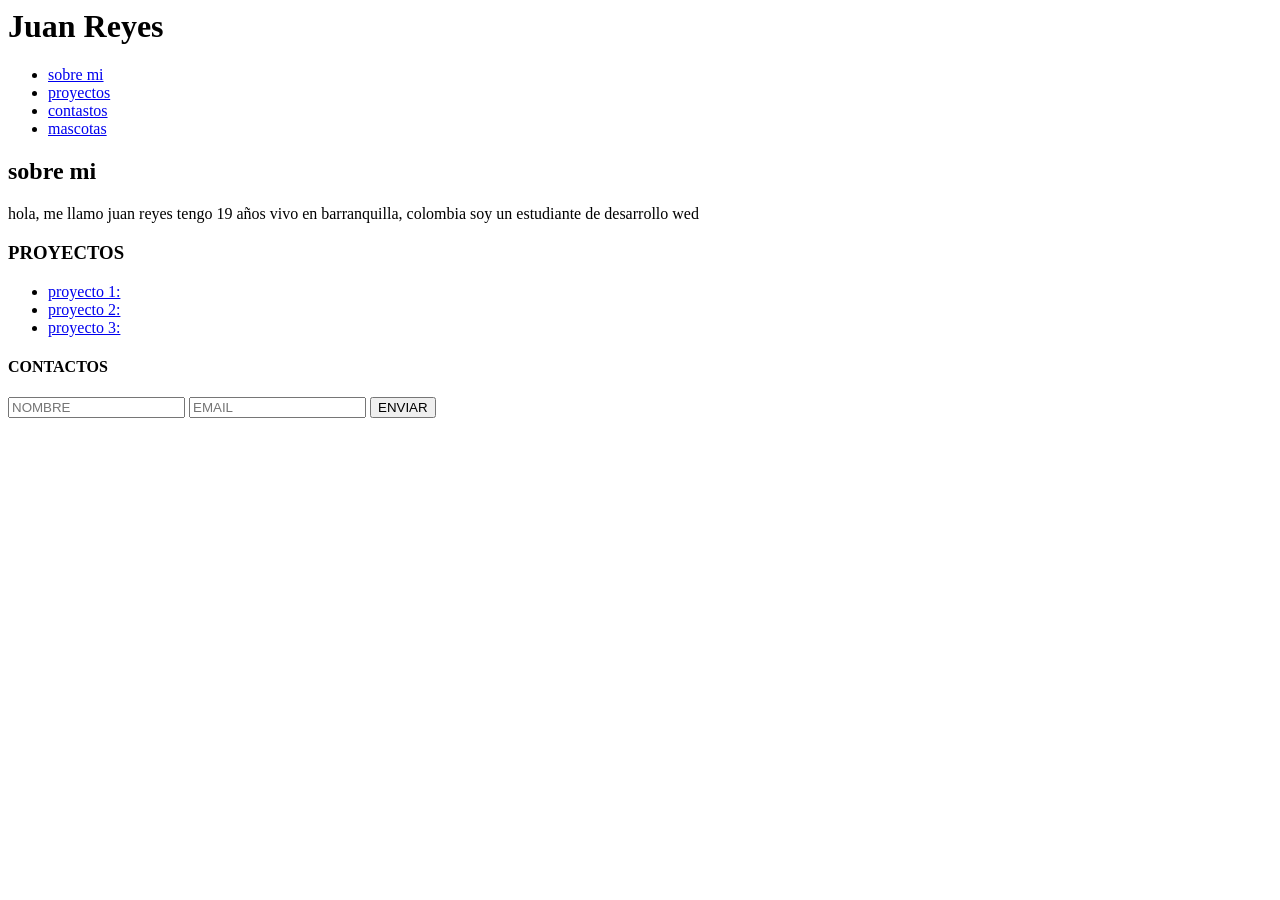
==== index.html @ 8e839909 "Create initial index.html for portfolio" ====
<html lang="es">
<head>
    <title>mi portafolio</title>
    <link rel="stylesheet" href="styles.css">
    <link rel="stylesheet" href="macotas.css">
    <link rel="stylesheet" href="script.js">
</head>
<body>

    <header class="container-flex">
        <h1>Juan Reyes</h1>
        
        <nav>
            <ul>
                <li>
                    <a href="#sobre-mi">sobre mi</a>
                </li>
                <li><a href="#proyectos">proyectos</a></li>
                <li><a href="#contastos">contastos</a></li>
                <li><a href="mascotas.html">mascotas</a></li>
            </ul>
        </nav>  
    </header>
    <main>
        <header>
            <section id="sobre mi">
                <h2>sobre mi</h2>
                <p>hola, me llamo juan reyes tengo 19 años vivo en barranquilla, colombia soy un estudiante de desarrollo wed </p>
            </section>
        </header>

       
        <section id="proyectos">
            <h3>PROYECTOS</h3>
            <ul>
                <li>
                    <a href="proyecto1.html">proyecto 1:</a>
                </li>
                <li><a href="proyecto2.html">proyecto 2:</a></li>
                <li><a href="proyecto3.html">proyecto 3:</a></li>
            </ul>
        </section>

        <header>
            <section id="contastos">
                <h4>CONTACTOS</h4>
                <form >
                    <input type="text" placeholder="NOMBRE">
                    <input type="text" placeholder="EMAIL">
                    <button>ENVIAR</button>
                </form>
            </section>
        </header>    
        
    </main>
</body>
</html>
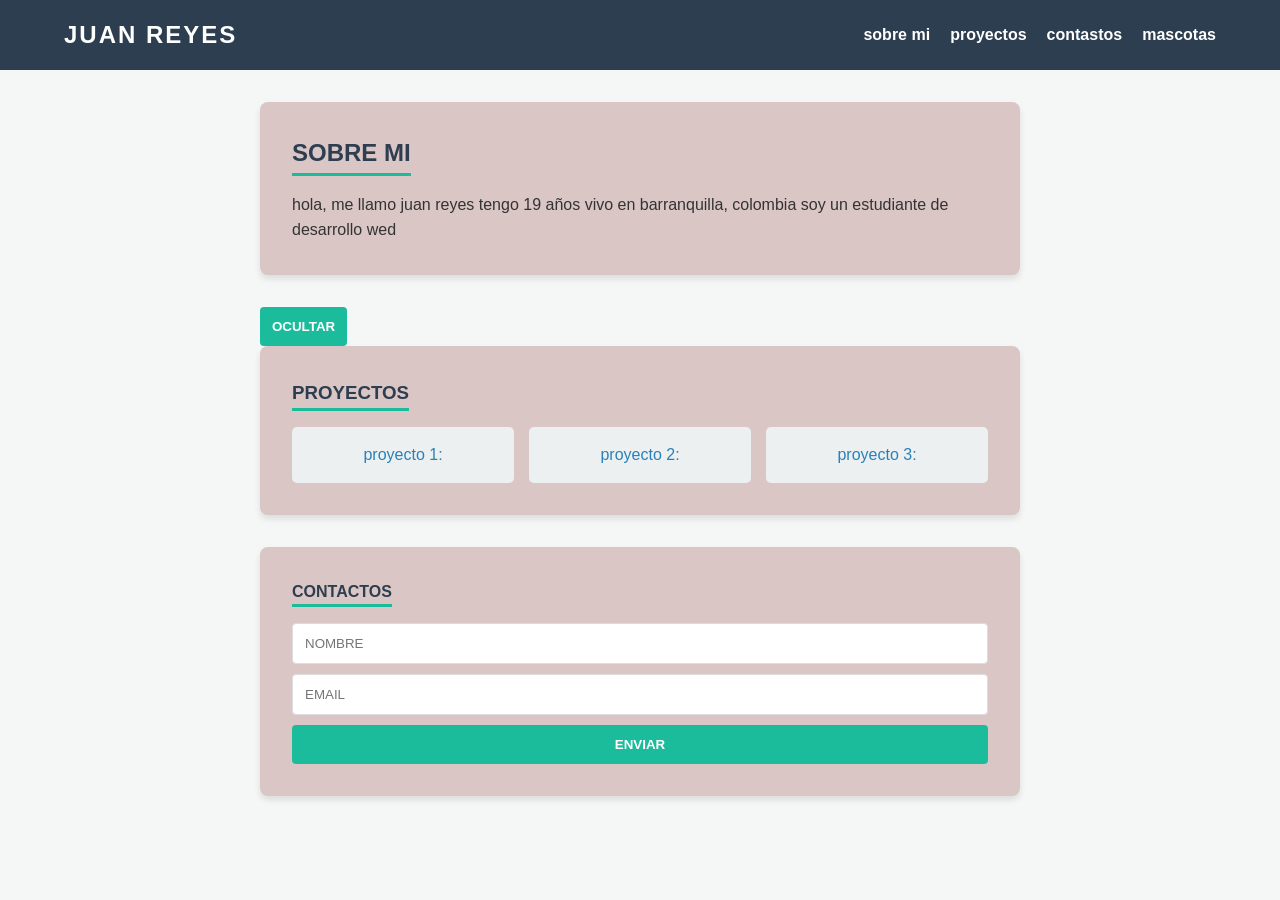
==== commit 65f98769: "Update section ID and add buttons in index.html" ====
--- a/index.html
+++ b/index.html
@@ -23,10 +23,13 @@
     </header>
     <main>
         <header>
-            <section id="sobre mi">
+            <section id="sobremi">
                 <h2>sobre mi</h2>
                 <p>hola, me llamo juan reyes tengo 19 años vivo en barranquilla, colombia soy un estudiante de desarrollo wed </p>
             </section>
+            <button id="btnocultar">ocultar</button>
+            <button id="btnregresar" style="display: none
+            ;">regresar</button> 
         </header>
 
        
@@ -53,6 +56,8 @@
         </header>    
         
     </main>
+    <script src="script.js"></script>
 </body>
 </html>
 
+
--- a/styles.css
+++ b/styles.css
@@ -0,0 +1,146 @@
+/* Configuración General */
+* {
+    margin: 0;
+    padding: 0;
+    box-sizing: border-box;
+    font-family: 'Segoe UI', Tahoma, Geneva, Verdana, sans-serif;
+}
+
+body {
+    background-color: #f4f7f6;
+    color: #333;
+    line-height: 1.6;
+}
+
+/* Navegación */
+header.container-flex {
+    background-color: #2c3e50;
+    color: white;
+    padding: 1rem 5%;
+    display: flex;
+    justify-content: space-between;
+    align-items: center;
+    position: sticky;
+    top: 0;
+    z-index: 1000;
+}
+
+header h1 {
+    font-size: 1.5rem;
+    letter-spacing: 2px;
+    text-transform: uppercase;
+}
+
+nav ul {
+    list-style: none;
+    display: flex;
+}
+
+nav ul li {
+    margin-left: 20px;
+}
+
+nav ul li a {
+    color: white;
+    text-decoration: none;
+    font-weight: bold;
+    transition: color 0.3s;
+}
+
+nav ul li a:hover {
+    color: #1abc9c;
+}
+
+/* Secciones Principales */
+main {
+    max-width: 800px;
+    margin: 2rem auto;
+    padding: 0 20px;
+}
+
+section {
+    background: rgb(219, 198, 198);
+    padding: 2rem;
+    margin-bottom: 2rem;
+    border-radius: 8px;
+    box-shadow: 0 4px 6px rgba(0,0,0,0.1);
+}
+
+h2, h3, h4 {
+    color: #2c3e50;
+    margin-bottom: 1rem;
+    text-transform: uppercase;
+    border-bottom: 3px solid #1abc9c;
+    display: inline-block;
+}
+
+/* Proyectos */
+#proyectos ul {
+    list-style: none;
+    display: grid;
+    grid-template-columns: repeat(auto-fit, minmax(200px, 1fr));
+    gap: 15px;
+}
+
+#proyectos li a {
+    display: block;
+    padding: 15px;
+    background: #ecf0f1;
+    color: #2980b9;
+    text-decoration: none;
+    border-radius: 5px;
+    text-align: center;
+    transition: transform 0.2s, background 0.2s;
+}
+
+#proyectos li a:hover {
+    background: #1abc9c;
+    color: white;
+    transform: translateY(-5px);
+}
+
+/* Formulario de Contacto */
+form {
+    display: flex;
+    flex-direction: column;
+    gap: 10px;
+}
+
+input {
+    padding: 12px;
+    border: 1px solid #ddd;
+    border-radius: 4px;
+    outline: none;
+}
+
+input:focus {
+    border-color: #1abc9c;
+}
+
+button {
+    padding: 12px;
+    background-color: #1abc9c;
+    color: white;
+    border: none;
+    border-radius: 4px;
+    cursor: pointer;
+    font-weight: bold;
+    text-transform: uppercase;
+    transition: background 0.3s;
+}
+
+button:hover {
+    background-color: #16a085;
+}
+
+/* Responsivo */
+@media (max-width: 600px) {
+    header.container-flex {
+        flex-direction: column;
+        text-align: center;
+    }
+    
+    nav ul {
+        margin-top: 10px;
+    }
+}
